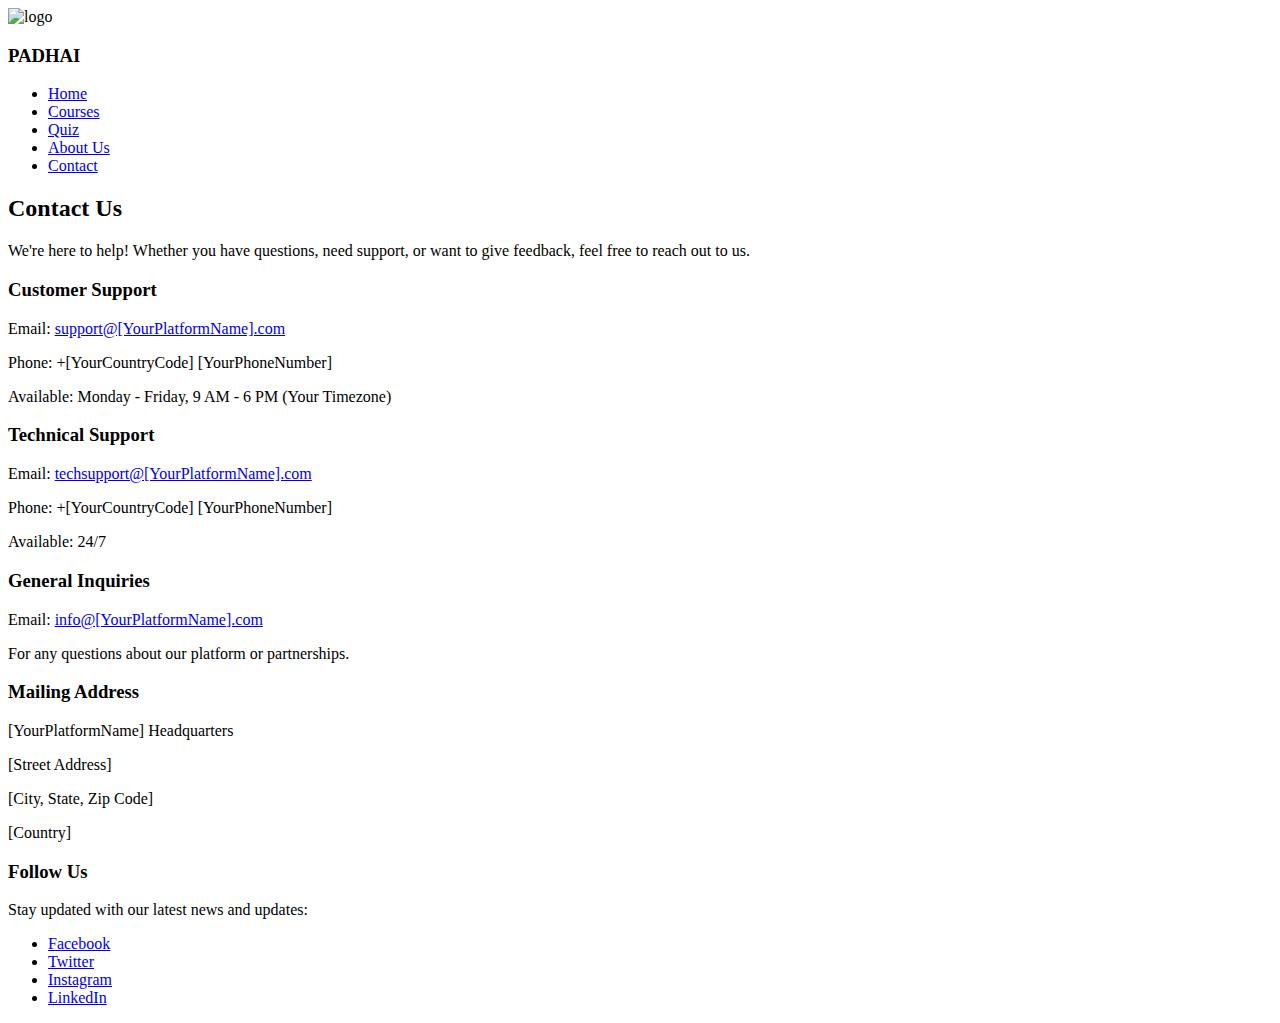
==== contact.html @ cf37f1ca "Update contact.html" ====
<!DOCTYPE html>
<html lang="en">
<head>
    <meta charset="UTF-8">
    <meta name="viewport" content="width=device-width, initial-scale=1.0">
    <title>Document</title>
    <link rel="stylesheet" href="contact.css">
</head>
<body>
    <header>
        <div class="logo">
            <img src='https://svgshare.com/i/15RF.svg' title="logo" />
            <h3>PADHAI</h3>
        </div>
        <nav>
            <ul>
                <li><a href="home.html">Home</a></li>
                <li><a href="course.html">Courses</a></li>
                <li><a href="quiz.html">Quiz</a></li>
                <li><a href="about.html">About Us</a></li>
                <li><a href="contact.html" class="active">Contact</a></li>
            </ul>
        </nav>
    </header>

    <section id="contact-info">
        <h2>Contact Us</h2>
        <p>We're here to help! Whether you have questions, need support, or want to give feedback, feel free to reach out to us.</p>
        
        <h3>Customer Support</h3>
        <p>Email: <a href="mailto:support@[YourPlatformName].com">support@[YourPlatformName].com</a></p>
        <p>Phone: +[YourCountryCode] [YourPhoneNumber]</p>
        <p>Available: Monday - Friday, 9 AM - 6 PM (Your Timezone)</p>
    
        <h3>Technical Support</h3>
        <p>Email: <a href="mailto:techsupport@[YourPlatformName].com">techsupport@[YourPlatformName].com</a></p>
        <p>Phone: +[YourCountryCode] [YourPhoneNumber]</p>
        <p>Available: 24/7</p>
    
        <h3>General Inquiries</h3>
        <p>Email: <a href="mailto:info@[YourPlatformName].com">info@[YourPlatformName].com</a></p>
        <p>For any questions about our platform or partnerships.</p>
    
        <h3>Mailing Address</h3>
        <p>[YourPlatformName] Headquarters</p>
        <p>[Street Address]</p>
        <p>[City, State, Zip Code]</p>
        <p>[Country]</p>
    
        <h3>Follow Us</h3>
        <p>Stay updated with our latest news and updates:</p>
        <ul>
            <li><a href="[YourFacebookURL]" target="_blank">Facebook</a></li>
            <li><a href="[YourTwitterURL]" target="_blank">Twitter</a></li>
            <li><a href="[YourInstagramURL]" target="_blank">Instagram</a></li>
            <li><a href="[YourLinkedInURL]" target="_blank">LinkedIn</a></li>
        </ul>
    </section>
    
</body>
</html>
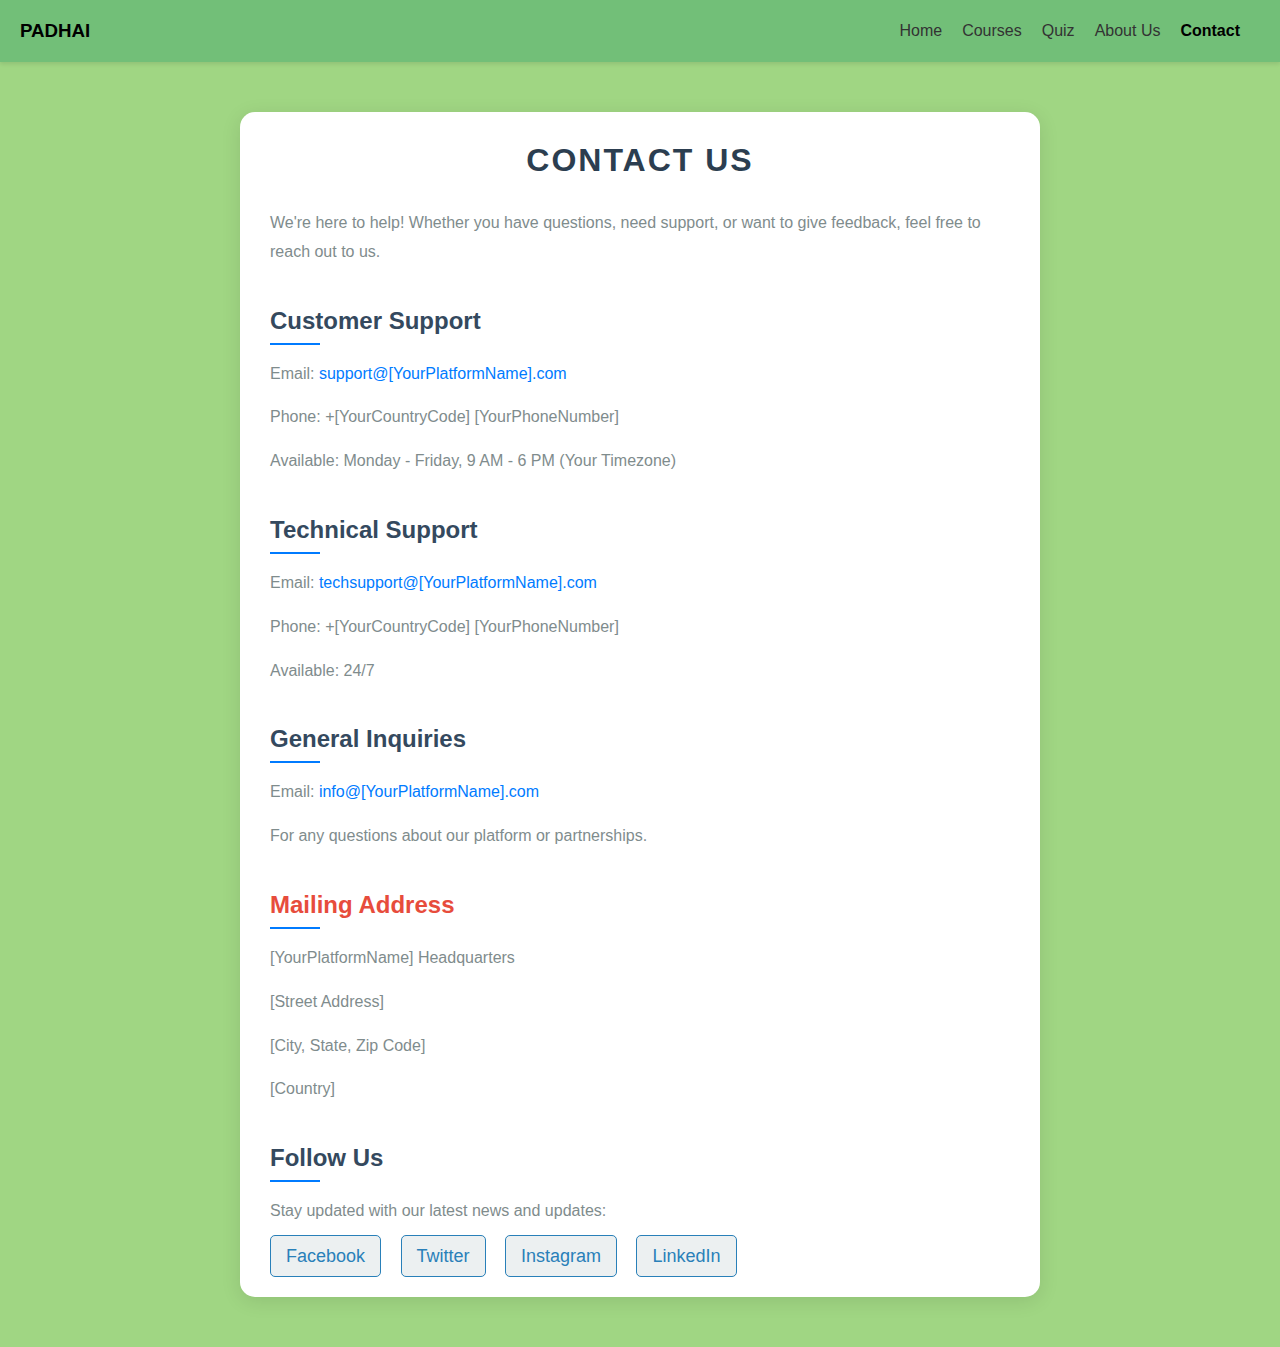
==== commit 8fbbb863: "Update contact.html" ====
--- a/contact.html
+++ b/contact.html
@@ -9,7 +9,7 @@
 <body>
     <header>
         <div class="logo">
-            <img src='https://svgshare.com/i/15RF.svg' title="logo" />
+            
             <h3>PADHAI</h3>
         </div>
         <nav>
--- a/contact.css
+++ b/contact.css
@@ -0,0 +1,171 @@
+* {
+    margin: 0;
+    padding: 0;
+    box-sizing: border-box;
+    font-family: Arial, sans-serif;
+}
+body{
+    background-color: #A0D683;
+}
+header {
+    display: flex;
+    justify-content: space-between;
+    align-items: center;
+    padding: 20px;
+    background-color: #72BF78;
+    box-shadow: 0 2px 4px rgba(0,0,0,0.1);
+}
+
+.logo {
+    display: flex;
+    align-items: center;
+}
+
+.logo img {
+    width: 40px;
+    margin-right: 10px;
+}
+
+nav ul {
+    display: flex;
+    list-style: none;
+}
+
+nav ul li {
+    margin-right: 20px;
+}
+
+nav ul li a {
+    text-decoration: none;
+    color: #333;
+    font-size: 16px;
+}
+
+nav ul li a.active {
+    font-weight: bold;
+    color: #000;
+}
+#contact-info {
+    font-family: 'Roboto', sans-serif;
+    max-width: 800px;
+    margin: 50px auto;
+    padding: 30px;
+    background-color: #ffffff;
+    border-radius: 15px;
+    box-shadow: 0 4px 20px rgba(0, 0, 0, 0.1);
+    transition: box-shadow 0.3s ease-in-out;
+}
+
+#contact-info:hover {
+    box-shadow: 0 8px 30px rgba(0, 0, 0, 0.15);
+}
+
+/* Title styling */
+#contact-info h2 {
+    font-size: 32px;
+    color: #2c3e50;
+    text-align: center;
+    margin-bottom: 30px;
+    text-transform: uppercase;
+    letter-spacing: 2px;
+}
+
+/* Subheadings (h3) styling */
+#contact-info h3 {
+    font-size: 24px;
+    color: #34495e;
+    margin-top: 40px;
+    margin-bottom: 15px;
+    position: relative;
+    padding-bottom: 10px;
+    text-transform: capitalize;
+}
+
+#contact-info h3::after {
+    content: "";
+    position: absolute;
+    width: 50px;
+    height: 2px;
+    background-color: #007BFF;
+    bottom: 0;
+    left: 0;
+}
+
+/* Paragraph and text styling */
+#contact-info p {
+    font-size: 16px;
+    color: #7f8c8d;
+    line-height: 1.8;
+    margin-bottom: 15px;
+}
+
+/* Email and link styling */
+#contact-info a {
+    color: #007BFF;
+    font-weight: 500;
+    text-decoration: none;
+    transition: color 0.3s ease-in-out;
+}
+
+#contact-info a:hover {
+    color: #0056b3;
+    text-decoration: underline;
+}
+
+/* Social media links styling */
+#contact-info ul {
+    list-style-type: none;
+    padding: 0;
+    margin-top: 20px;
+}
+
+#contact-info ul li {
+    display: inline-block;
+    margin-right: 15px;
+}
+
+#contact-info ul li a {
+    font-size: 18px;
+    color: #2980b9;
+    transition: color 0.3s ease-in-out;
+    padding: 10px 15px;
+    border: 1px solid #2980b9;
+    border-radius: 5px;
+    background-color: #ecf0f1;
+}
+
+#contact-info ul li a:hover {
+    color: #ffffff;
+    background-color: #2980b9;
+    border-color: #007BFF;
+}
+
+/* Mailing Address styling */
+#contact-info h3:nth-of-type(4) {
+    color: #e74c3c;
+}
+
+#contact-info p.address {
+    font-style: italic;
+    color: #34495e;
+}
+
+/* Responsive design for mobile screens */
+@media (max-width: 600px) {
+    #contact-info {
+        padding: 20px;
+    }
+
+    #contact-info h2 {
+        font-size: 28px;
+    }
+
+    #contact-info h3 {
+        font-size: 20px;
+    }
+
+    #contact-info ul li a {
+        font-size: 16px;
+        padding: 8px 12px;
+    }
+}
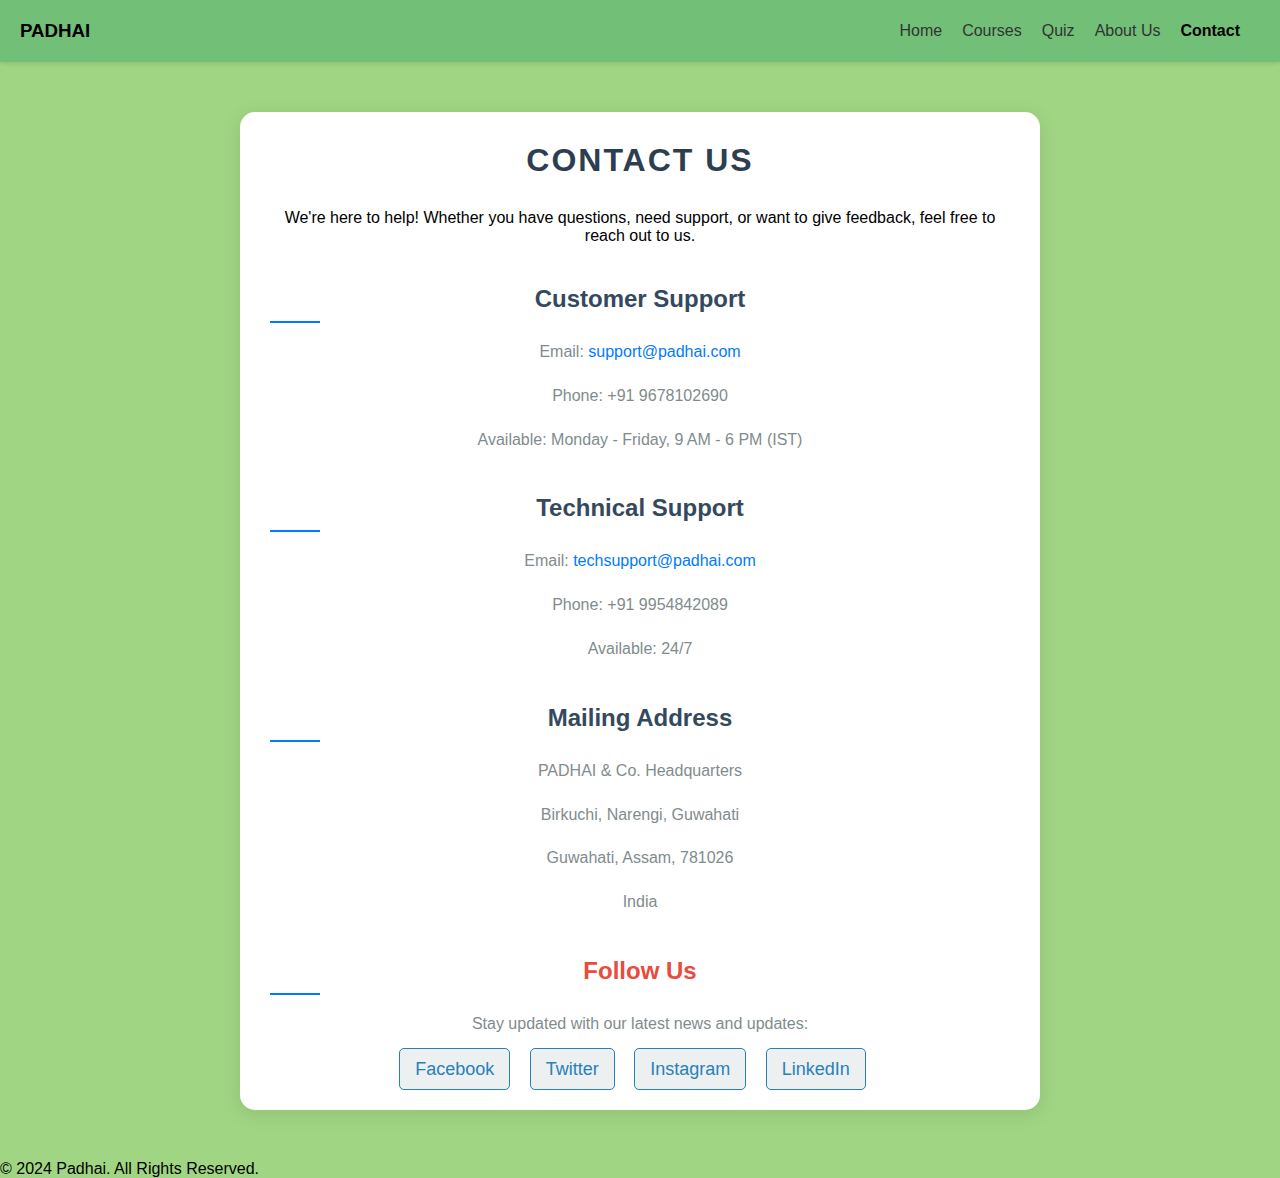
==== commit a366f14f: "Update contact.html" ====
--- a/contact.html
+++ b/contact.html
@@ -3,7 +3,7 @@
 <head>
     <meta charset="UTF-8">
     <meta name="viewport" content="width=device-width, initial-scale=1.0">
-    <title>Document</title>
+    <title>Contact</title>
     <link rel="stylesheet" href="contact.css">
 </head>
 <body>
@@ -25,27 +25,24 @@
 
     <section id="contact-info">
         <h2>Contact Us</h2>
-        <p>We're here to help! Whether you have questions, need support, or want to give feedback, feel free to reach out to us.</p>
+        <p><center>We're here to help! Whether you have questions, need support, or want to give feedback, feel free to reach out to us.</p>
         
         <h3>Customer Support</h3>
-        <p>Email: <a href="mailto:support@[YourPlatformName].com">support@[YourPlatformName].com</a></p>
-        <p>Phone: +[YourCountryCode] [YourPhoneNumber]</p>
-        <p>Available: Monday - Friday, 9 AM - 6 PM (Your Timezone)</p>
+        <p>Email: <a href="support@padhai.html">support@padhai.com</a></p>
+        <p>Phone: +91 9678102690</p>
+        <p>Available: Monday - Friday, 9 AM - 6 PM (IST)</p>
     
         <h3>Technical Support</h3>
-        <p>Email: <a href="mailto:techsupport@[YourPlatformName].com">techsupport@[YourPlatformName].com</a></p>
-        <p>Phone: +[YourCountryCode] [YourPhoneNumber]</p>
+        <p>Email: <a href="mailto:techsupport@[YourPlatformName].com">techsupport@padhai.com</a></p>
+        <p>Phone: +91 9954842089</p>
         <p>Available: 24/7</p>
     
-        <h3>General Inquiries</h3>
-        <p>Email: <a href="mailto:info@[YourPlatformName].com">info@[YourPlatformName].com</a></p>
-        <p>For any questions about our platform or partnerships.</p>
     
         <h3>Mailing Address</h3>
-        <p>[YourPlatformName] Headquarters</p>
-        <p>[Street Address]</p>
-        <p>[City, State, Zip Code]</p>
-        <p>[Country]</p>
+        <p> PADHAI & Co. Headquarters</p>
+        <p>Birkuchi, Narengi, Guwahati</p>
+        <p>Guwahati, Assam, 781026</p>
+        <p>India</p>
     
         <h3>Follow Us</h3>
         <p>Stay updated with our latest news and updates:</p>
@@ -56,6 +53,8 @@
             <li><a href="[YourLinkedInURL]" target="_blank">LinkedIn</a></li>
         </ul>
     </section>
-    
+    <footer>
+        <p>© 2024 Padhai. All Rights Reserved.</p>
+    </footer>
 </body>
 </html>
